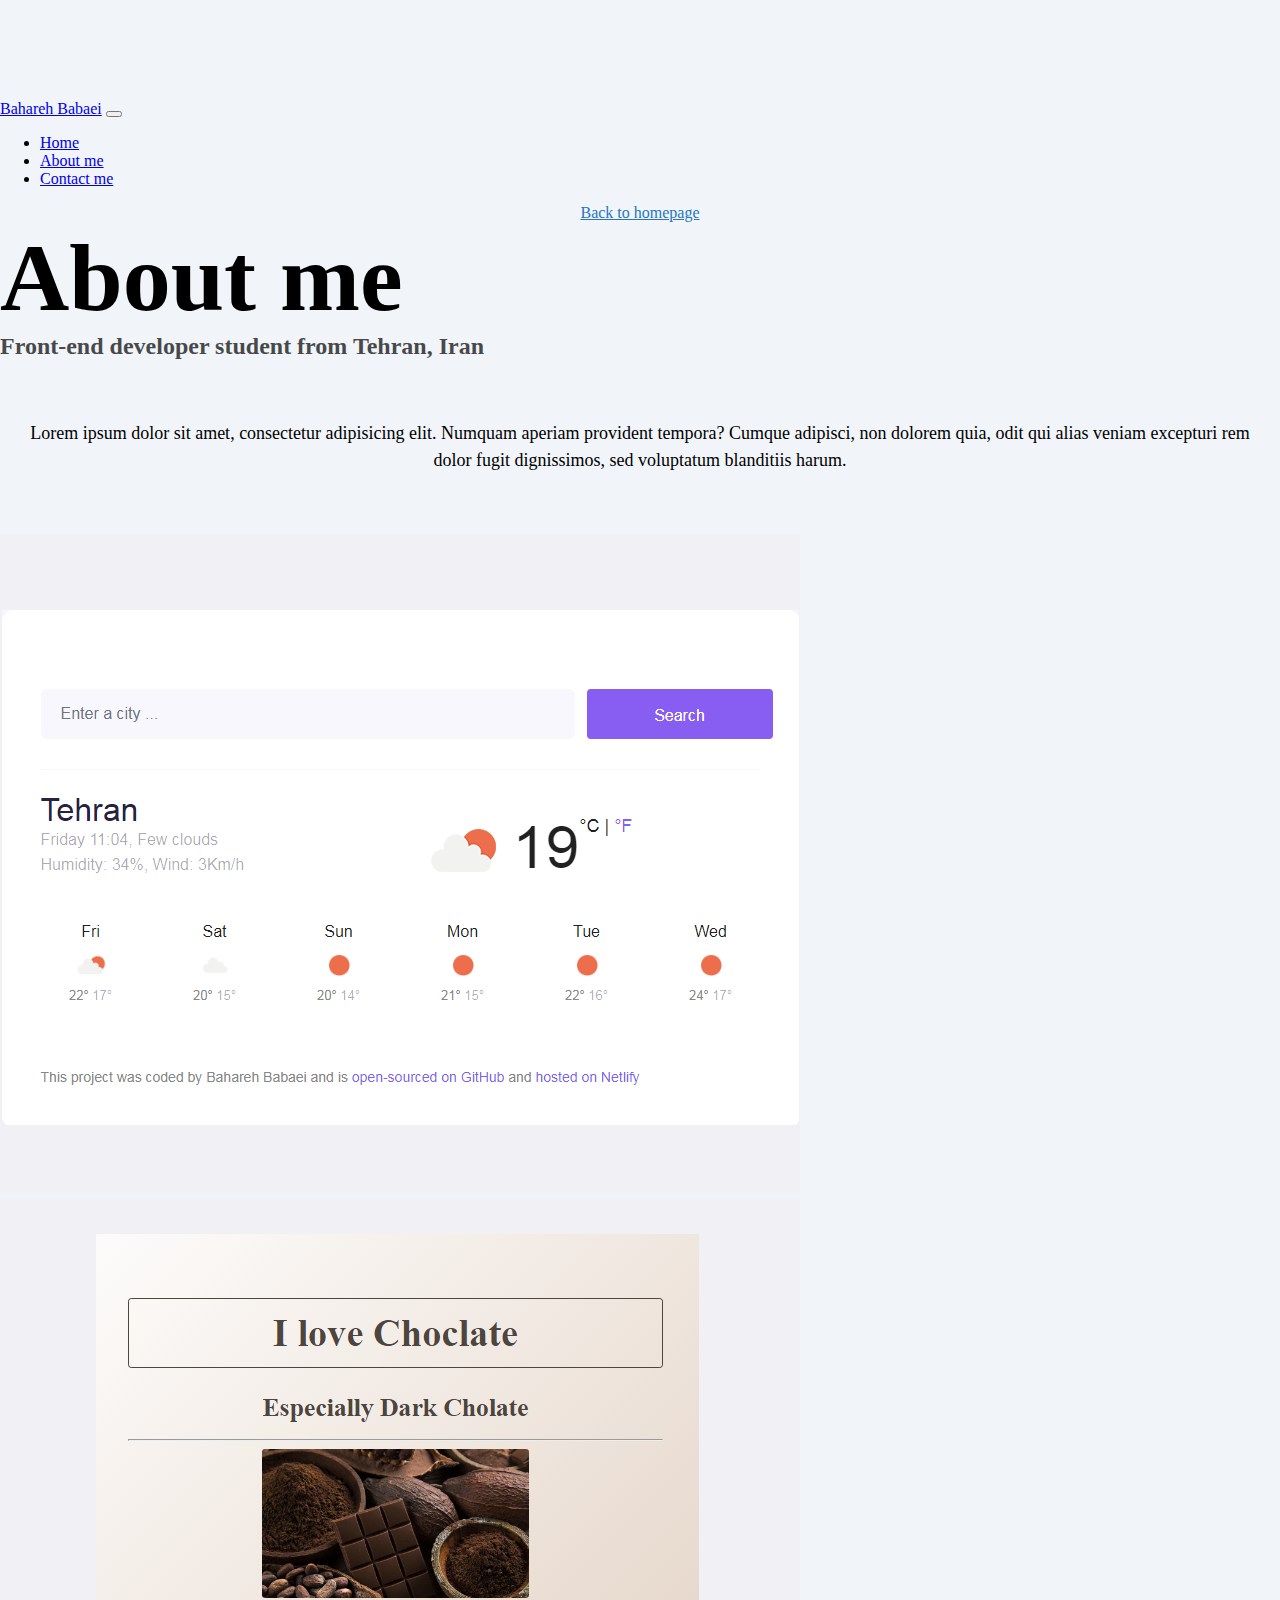
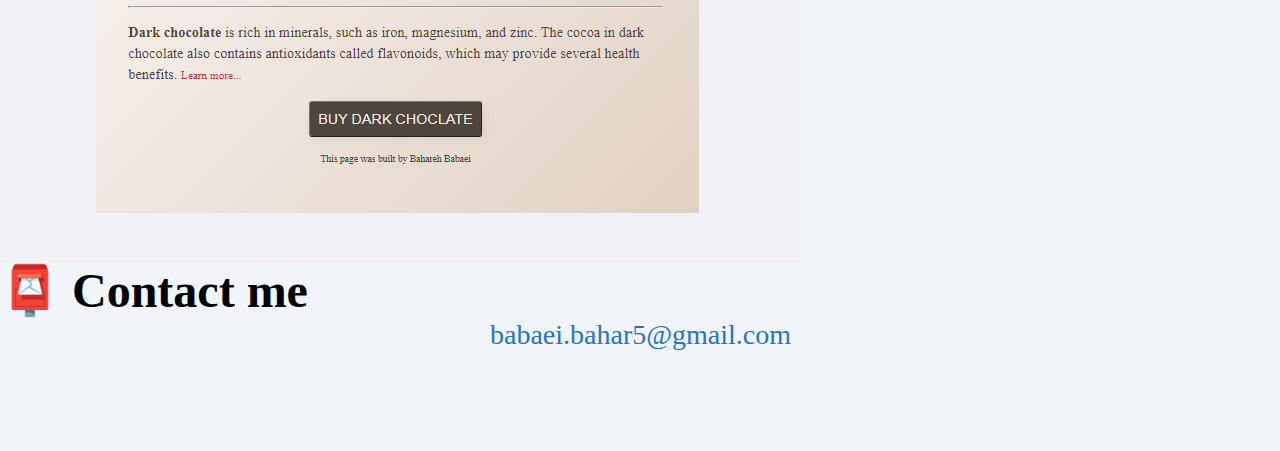
==== about.html @ 3897a719 "add initial structure" ====
<!DOCTYPE html>
<html lang="en">
  <head>
    <meta charset="UTF-8" />
    <meta http-equiv="X-UA-Compatible" content="IE=edge" />
    <meta name="viewport" content="width=device-width, initial-scale=1.0" />
    <link
      href="https://cdn.jsdelivr.net/npm/bootstrap@5.1.1/dist/css/bootstrap.min.css"
      rel="stylesheet"
      integrity="sha384-F3w7mX95PdgyTmZZMECAngseQB83DfGTowi0iMjiWaeVhAn4FJkqJByhZMI3AhiU"
      crossorigin="anonymous"
    />
    <script
      src="https://cdn.jsdelivr.net/npm/bootstrap@5.1.1/dist/js/bootstrap.bundle.min.js"
      integrity="sha384-/bQdsTh/da6pkI1MST/rWKFNjaCP5gBSY4sEBT38Q/9RBh9AH40zEOg7Hlq2THRZ"
      crossorigin="anonymous"
    ></script>
    <title>About Bahareh Babaei</title>
    <link rel="stylesheet" href="src/styles.css" />
  </head>
  <body>
    <nav class="navbar navbar-expand-lg navbar-light bg-light fixed-top">
      <div class="container">
        <a class="navbar-brand" href="index.html">Bahareh Babaei</a>
        <button
          class="navbar-toggler"
          type="button"
          data-bs-toggle="collapse"
          data-bs-target="#navbarNav"
          aria-controls="navbarNav"
          aria-expanded="false"
          aria-label="Toggle navigation"
        >
          <span class="navbar-toggler-icon"></span>
        </button>
        <div class="collapse navbar-collapse" id="navbarNav">
          <ul class="navbar-nav">
            <li class="nav-item">
              <a class="nav-link" href="index.html">Home</a>
            </li>
            <li class="nav-item">
              <a class="nav-link active" href="about.html">About me</a>
            </li>
            <li class="nav-item">
              <a class="nav-link" href="about.html">Contact me</a>
            </li>
          </ul>
        </div>
      </div>
    </nav>
    <a href="index.html" class="back-link">Back to homepage</a>
    <h1 class="text-center">About me</h1>
    <h3 class="text-center">Front-end developer student from Tehran, Iran</h3>
    <div class="description">
      <p>
        Lorem ipsum dolor sit amet, consectetur adipisicing elit. Numquam
        aperiam provident tempora? Cumque adipisci, non dolorem quia, odit qui
        alias veniam excepturi rem dolor fugit dignissimos, sed voluptatum
        blanditiis harum.
      </p>
    </div>
    <div class="container">
      <div class="row">
        <div class="col-sm-6">
          <img
            src="images/weather app.png"
            alt="Weather Project"
            class="img-fluid p-2 shadow rounded"
          />
        </div>
        <div class="col-sm-6">
          <img
            src="images/choclate.png"
            alt="Choclate Project"
            class="img-fluid p-2 shadow rounded"
          />
        </div>
      </div>
    </div>
    <div id="contact" class="mt-5 text-center">
      <h2>📮 Contact me</h2>
      <a href="mailto:babaei.bahar5@gmail.com" class="email-link"
        >babaei.bahar5@gmail.com</a
      >
    </div>
  </body>
</html>
---- src/styles.css ----
body {
  margin: 100px auto;
  background: var(--accent-color);
}

:root {
  --primary-color: #2575c0;
  --secondary-color: #e3e3e7;
  --accent-color: #f1f5f9;
  --box-shadow: 0 5px 10px rgba(0, 0, 0, 0.3);
  --box-shadow-about: 0 3px 6px rgba(133, 149, 180, 0.3);
}

h1,
h2,
h3 {
  margin: 0;
}

h1 {
  font-size: 96px;
}

h2 {
  font-size: 48px;
}

h3 {
  font-size: 24px;
  opacity: 0.7;
}

.description p {
  padding: 30px;
  border-radius: 4px;
  font-size: 18px;
  line-height: 1.5;
  text-align: center;
  margin: 30px 0;
}

.links {
  display: flex;
  margin-top: 40px;
  justify-content: center;
}

.links a {
  margin: 20px;
  border-radius: 4px;
  padding: 20px 15px;
  text-decoration: none;
}

.contact-me {
  background: var(--primary-color);
  box-shadow: var(--box-shadow);
  color: white;
}

.about-me {
  color: var(--primary-color);
  border: 1px solid var(--primary-color);
  box-shadow: var(--box-shadow-about);
}

.email-link {
  display: block;
  text-align: center;
  max-width: 300px;
  margin: 0 auto;
  color: var(--primary-color);
  font-size: 28px;
  text-decoration: none;
}

.back-link {
  color: var(--primary-color);
  text-align: center;
  display: block;
  max-width: 150px;
  margin: 0 auto;
}

.email-link:hover {
  text-decoration: underline;
}

.primary-link {
  border-radius: 4px;
  padding: 20px 15px;
  text-decoration: none;
  text-transform: capitalize;
  background: var(--primary-color);
  box-shadow: var(--box-shadow);
  color: white;
}
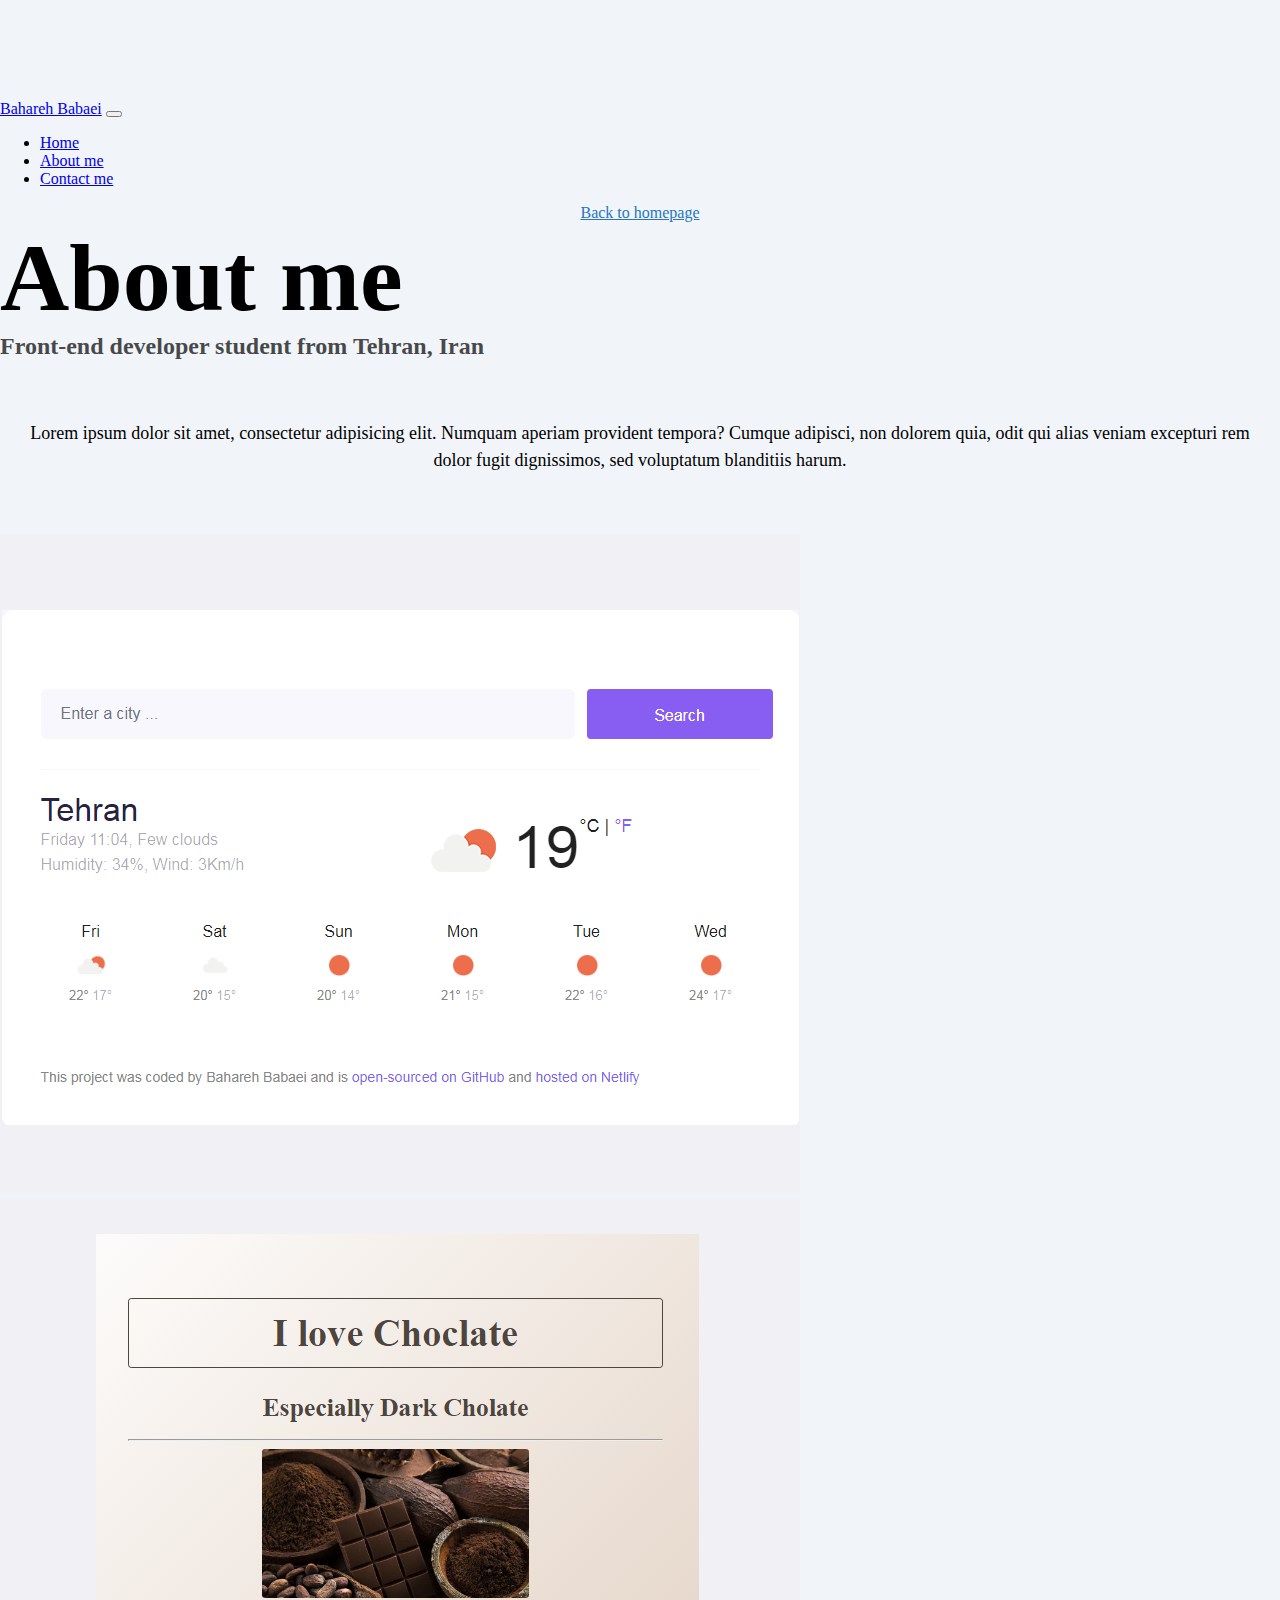
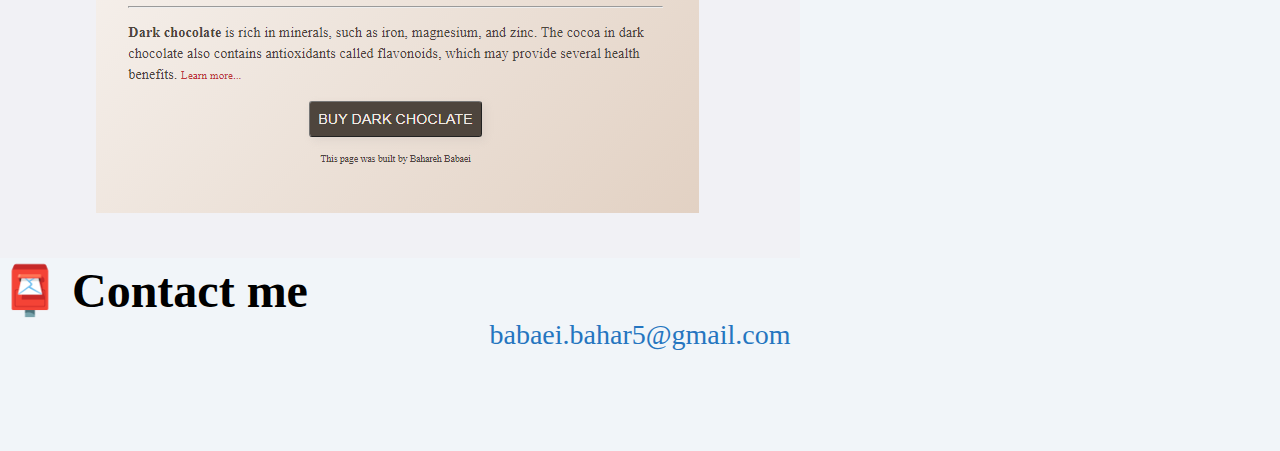
==== commit 1e7004ce: "SEO friendly" ====
--- a/about.html
+++ b/about.html
@@ -16,12 +16,13 @@
       crossorigin="anonymous"
     ></script>
     <title>About Bahareh Babaei</title>
-    <link rel="stylesheet" href="src/styles.css" />
+    <meta name="description" content="About Bahareh Babaei" />
+    <link rel="stylesheet" href="/src/styles.css" />
   </head>
   <body>
     <nav class="navbar navbar-expand-lg navbar-light bg-light fixed-top">
       <div class="container">
-        <a class="navbar-brand" href="index.html">Bahareh Babaei</a>
+        <a class="navbar-brand" href="/" title="Navbar">Bahareh Babaei</a>
         <button
           class="navbar-toggler"
           type="button"
@@ -36,19 +37,29 @@
         <div class="collapse navbar-collapse" id="navbarNav">
           <ul class="navbar-nav">
             <li class="nav-item">
-              <a class="nav-link" href="index.html">Home</a>
+              <a class="nav-link" href="/" title="Homepage">Home</a>
             </li>
             <li class="nav-item">
-              <a class="nav-link active" href="about.html">About me</a>
+              <a
+                class="nav-link active"
+                href="/about.html"
+                title="About Bahareh Babaei"
+                >About me</a
+              >
             </li>
             <li class="nav-item">
-              <a class="nav-link" href="about.html">Contact me</a>
+              <a
+                class="nav-link"
+                href="/about.html#contact"
+                title="Contact Bahareh Babaei"
+                >Contact me</a
+              >
             </li>
           </ul>
         </div>
       </div>
     </nav>
-    <a href="index.html" class="back-link">Back to homepage</a>
+    <a href="/" class="back-link" title="Back to homepage">Back to homepage</a>
     <h1 class="text-center">About me</h1>
     <h3 class="text-center">Front-end developer student from Tehran, Iran</h3>
     <div class="description">
@@ -79,7 +90,10 @@
     </div>
     <div id="contact" class="mt-5 text-center">
       <h2>📮 Contact me</h2>
-      <a href="mailto:babaei.bahar5@gmail.com" class="email-link"
+      <a
+        href="mailto:babaei.bahar5@gmail.com"
+        class="email-link"
+        title="Email address"
         >babaei.bahar5@gmail.com</a
       >
     </div>
--- a/src/styles.css
+++ b/src/styles.css
@@ -28,6 +28,21 @@
 h3 {
   font-size: 24px;
   opacity: 0.7;
+}
+
+@media (max-width: 576px) {
+  h2 {
+    font-size: 32px;
+  }
+  h1 {
+    font-size: 48px;
+    line-height: 1.5;
+  }
+  .project-link {
+    display: block;
+    text-align: center;
+    margin: 0 20px;
+  }
 }
 
 .description p {
@@ -67,7 +82,7 @@
 .email-link {
   display: block;
   text-align: center;
-  max-width: 300px;
+  max-width: 400px;
   margin: 0 auto;
   color: var(--primary-color);
   font-size: 28px;
